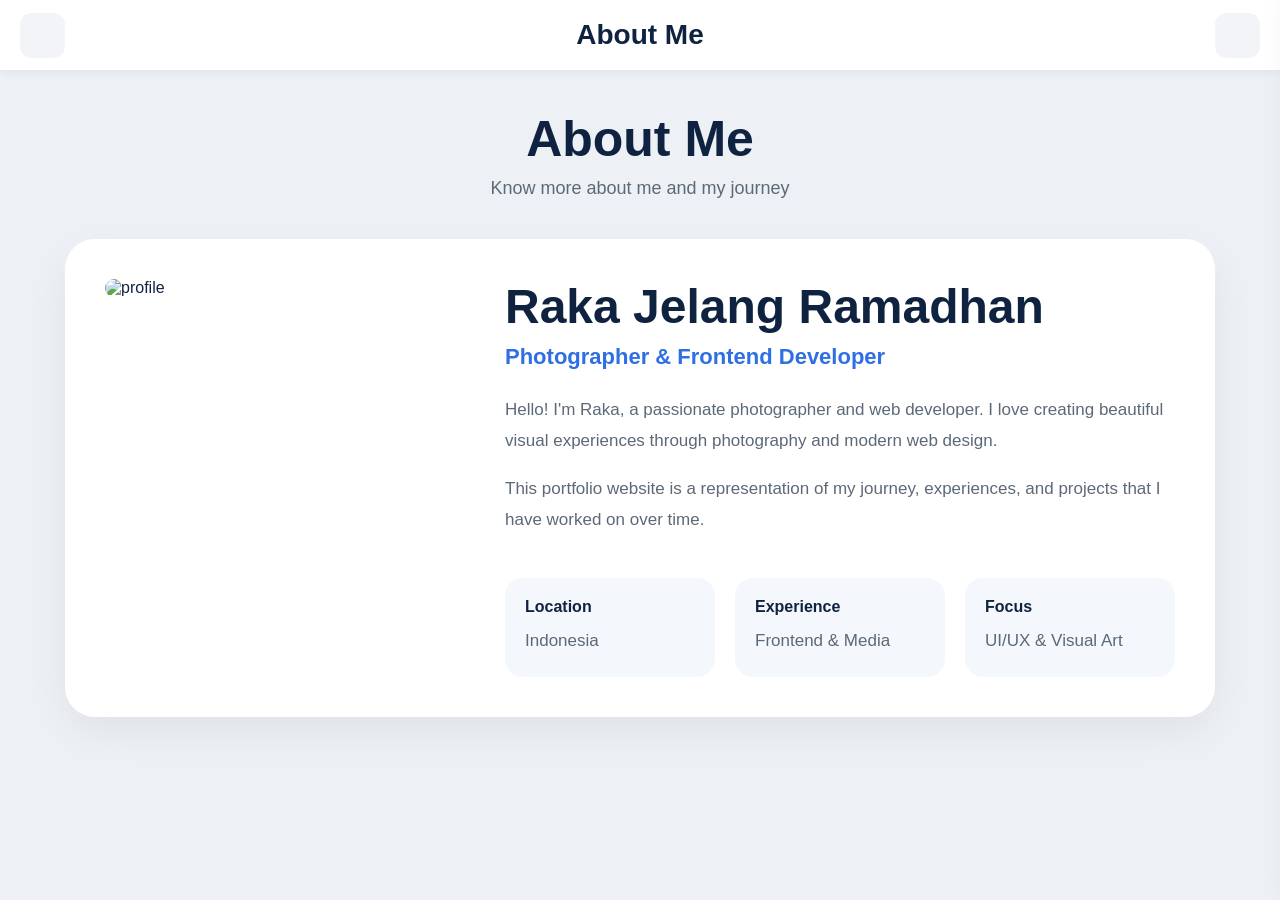
==== RjrProfile/html/about.html @ db1ca1b4 "upload file portofolio" ====
<!DOCTYPE html>
<html lang="en">
<head>
    <meta charset="UTF-8">
    <meta name="viewport" content="width=device-width, initial-scale=1.0">
    <title>About Me - Rjr Journey</title>

    <!-- CSS -->
    <link rel="stylesheet" href="../css/global.css">
    <link rel="stylesheet" href="../css/about.css">

    <!-- Remix Icon -->
    <link
        href="https://cdn.jsdelivr.net/npm/remixicon/fonts/remixicon.css"
        rel="stylesheet"
    />
</head>
<body>

    <!-- NAVBAR -->
    <header class="navbar">

        <button class="nav-btn" onclick="history.back()">
            <i class="ri-arrow-left-line"></i>
        </button>

        <h1 class="logo">About Me</h1>

        <button class="nav-btn" id="menuToggle">
            <i class="ri-menu-line"></i>
        </button>

    </header>

    <!-- SIDEBAR -->
    <aside class="sidebar" id="sidebar">

        <div class="sidebar-header">

            <div class="profile-image" style="width: 100px !important; height: 100px !important; border-radius: 50% !important; overflow: hidden !important; margin: auto !important; margin-bottom: 20px !important; display: flex !important; align-items: center !important; justify-content: center !important;">
                
                <img src="../assets/img/RakaMirror.png" alt="Raka Jelang Ramadhan" class="sidebar-img" style="width: 100% !important; height: 100% !important; object-fit: cover !important; display: block !important;">
            
            </div>

            <h2>Raka Jelang Ramadhan</h2>
            <p>Photographer & Developer</p>

        </div>

        <nav class="sidebar-menu">

            <a href="index.html">
                <i class="ri-home-5-line"></i>
                Home
            </a>

            <a href="about.html" class="active">
                <i class="ri-user-line"></i>
                About Me
            </a>

            <a href="education.html">
                <i class="ri-graduation-cap-line"></i>
                Education
            </a>

            <a href="skills.html">
                <i class="ri-code-s-slash-line"></i>
                Skills
            </a>

            <a href="experience.html">
                <i class="ri-briefcase-line"></i>
                Experience
            </a>

            <a href="projects.html">
                <i class="ri-camera-line"></i>
                Projects
            </a>

            <a href="contact.html">
                <i class="ri-mail-line"></i>
                Contact
            </a>

        </nav>

    </aside>

    <!-- OVERLAY -->
    <div class="overlay" id="overlay"></div>

    <!-- MAIN -->
    <main class="main-content">

        <section class="page-title">

            <h1>About Me</h1>
            <p>Know more about me and my journey</p>

        </section>

        <!-- ABOUT CARD -->
        <section class="about-container">

            <div class="about-image">

                <!-- GANTI DENGAN FOTO KAMU -->
                <img src="../assets/img/RakaMirror.png" alt="profile">

            </div>

            <div class="about-content">

                <h2>Raka Jelang Ramadhan</h2>

                <h3>Photographer & Frontend Developer</h3>

                <p>
                    Hello! I'm Raka, a passionate photographer and web developer.
                    I love creating beautiful visual experiences through photography
                    and modern web design.
                </p>

                <p>
                    This portfolio website is a representation of my journey,
                    experiences, and projects that I have worked on over time.
                </p>

                <div class="about-info">

                    <div class="info-box">
                        <h4>Location</h4>
                        <p>Indonesia</p>
                    </div>

                    <div class="info-box">
                        <h4>Experience</h4>
                        <p>Frontend & Media</p>
                    </div>

                    <div class="info-box">
                        <h4>Focus</h4>
                        <p>UI/UX & Visual Art</p>
                    </div>

                </div>

            </div>

        </section>

    </main>

    <!-- JS -->
    <script src="../js/sidebar.js"></script>

</body>
</html>
---- RjrProfile/css/global.css ----
/* RESET */

*{
    margin: 0;
    padding: 0;
    box-sizing: border-box;
    font-family: sans-serif;
}

html{
    scroll-behavior: smooth;
}

body{
    background: #edf1f5;
    color: #0f2341;
    overflow-x: hidden;
}

/* NAVBAR */

.navbar{
    position: fixed;
    top: 0;
    left: 0;
    width: 100%;
    height: 70px;

    background: white;

    display: flex;
    align-items: center;
    justify-content: space-between;

    padding: 0 20px;

    box-shadow: 0 2px 10px rgba(0,0,0,0.06);

    z-index: 1000;
}

.logo{
    font-size: 28px;
    font-weight: 700;
    color: #0f2341;
}

.nav-btn{
    width: 45px;
    height: 45px;

    border: none;
    border-radius: 12px;

    background: #f2f4f7;

    display: flex;
    align-items: center;
    justify-content: center;

    cursor: pointer;

    transition: 0.2s;
}

.nav-btn:hover{
    background: #e4e8ec;
}

.nav-btn i{
    font-size: 24px;
    color: #0f2341;
}

/* SIDEBAR */

.sidebar{
    position: fixed;
    top: 0;
    right: -320px;

    width: 300px;
    height: 100vh;

    background: white;

    z-index: 2000;

    transition: 0.3s ease;

    overflow-y: auto;

    box-shadow: -10px 0 30px rgba(0,0,0,0.08);
}

.sidebar.active{
    right: 0;
}

/* SIDEBAR HEADER */

.sidebar-header{
    padding: 40px 20px;

    border-bottom: 1px solid #eee;

    text-align: center;
}

.profile-image{
    width: 100px;
    height: 100px;

    border-radius: 50%;

    background: #eef1f5;

    margin: auto;
    margin-bottom: 20px;

    display: flex;
    align-items: center;
    justify-content: center;
}

.profile-image i{
    font-size: 50px;
    color: gray;
}

.sidebar-header h2{
    font-size: 22px;
    margin-bottom: 5px;
}

.sidebar-header p{
    color: #6c7a89;
    font-size: 15px;
}

/* SIDEBAR MENU */

.sidebar-menu{
    padding: 20px;

    display: flex;
    flex-direction: column;
    gap: 10px;
}

.sidebar-menu a{
    text-decoration: none;

    display: flex;
    align-items: center;
    gap: 14px;

    padding: 15px 18px;

    border-radius: 14px;

    color: #0f2341;

    font-weight: 600;

    transition: 0.2s;
}

.sidebar-menu a:hover{
    background: #f2f4f7;
}

.sidebar-menu a.active{
    background: #0f2341;
    color: white;
}

.sidebar-menu a i{
    font-size: 20px;
}

/* OVERLAY */

.overlay{
    position: fixed;
    inset: 0;

    background: rgba(0,0,0,0.4);

    opacity: 0;
    visibility: hidden;

    transition: 0.3s;

    z-index: 1500;
}

.overlay.active{
    opacity: 1;
    visibility: visible;
}

/* MAIN CONTENT */

.main-content{
    padding-top: 110px;
    padding-inline: 25px;
    padding-bottom: 50px;

    min-height: 100vh;
}

/* PAGE TITLE */

.page-title{
    text-align: center;
    margin-bottom: 40px;
}

.page-title h1{
    font-size: 50px;
    margin-bottom: 10px;
}

.page-title p{
    color: #5c6977;
    font-size: 18px;
}

/* CARD */

.card{
    background: white;

    border-radius: 24px;

    padding: 30px;

    box-shadow: 0 10px 30px rgba(0,0,0,0.05);
}

/* RESPONSIVE */

@media(max-width:768px){

    .logo{
        font-size: 22px;
    }

    .page-title h1{
        font-size: 36px;
    }

    .page-title p{
        font-size: 16px;
    }

    .sidebar{
        width: 270px;
    }

}
---- RjrProfile/css/about.css ----
.about-container{
    max-width: 1150px;

    margin: auto;

    background: white;

    border-radius: 30px;

    padding: 40px;

    display: grid;
    grid-template-columns: 350px 1fr;

    gap: 50px;

    box-shadow: 0 15px 40px rgba(0,0,0,0.06);
}

/* IMAGE */

.about-image{
    width: 100%;
}

.about-image img{
    width: 100%;
    border-radius: 24px;
    object-fit: cover;
}

/* CONTENT */

.about-content{
    display: flex;
    flex-direction: column;
    justify-content: center;
}

.about-content h2{
    font-size: 48px;
    margin-bottom: 10px;
}

.about-content h3{
    color: #2f6fe4;
    margin-bottom: 25px;
    font-size: 22px;
}

.about-content p{
    line-height: 1.8;
    color: #5c6977;
    margin-bottom: 18px;
    font-size: 17px;
}

/* INFO BOX */

.about-info{
    display: grid;
    grid-template-columns: repeat(3, 1fr);

    gap: 20px;

    margin-top: 25px;
}

.info-box{
    background: #f4f7fb;

    padding: 20px;

    border-radius: 18px;
}

.info-box h4{
    margin-bottom: 10px;
    color: #0f2341;
}

.info-box p{
    margin: 0;
    color: #5c6977;
}

/* RESPONSIVE */

@media(max-width:950px){

    .about-container{
        grid-template-columns: 1fr;
    }

    .about-image{
        max-width: 350px;
        margin: auto;
    }

}

@media(max-width:768px){

    .about-container{
        padding: 25px;
    }

    .about-content h2{
        font-size: 34px;
    }

    .about-content h3{
        font-size: 18px;
    }

    .about-info{
        grid-template-columns: 1fr;
    }

}
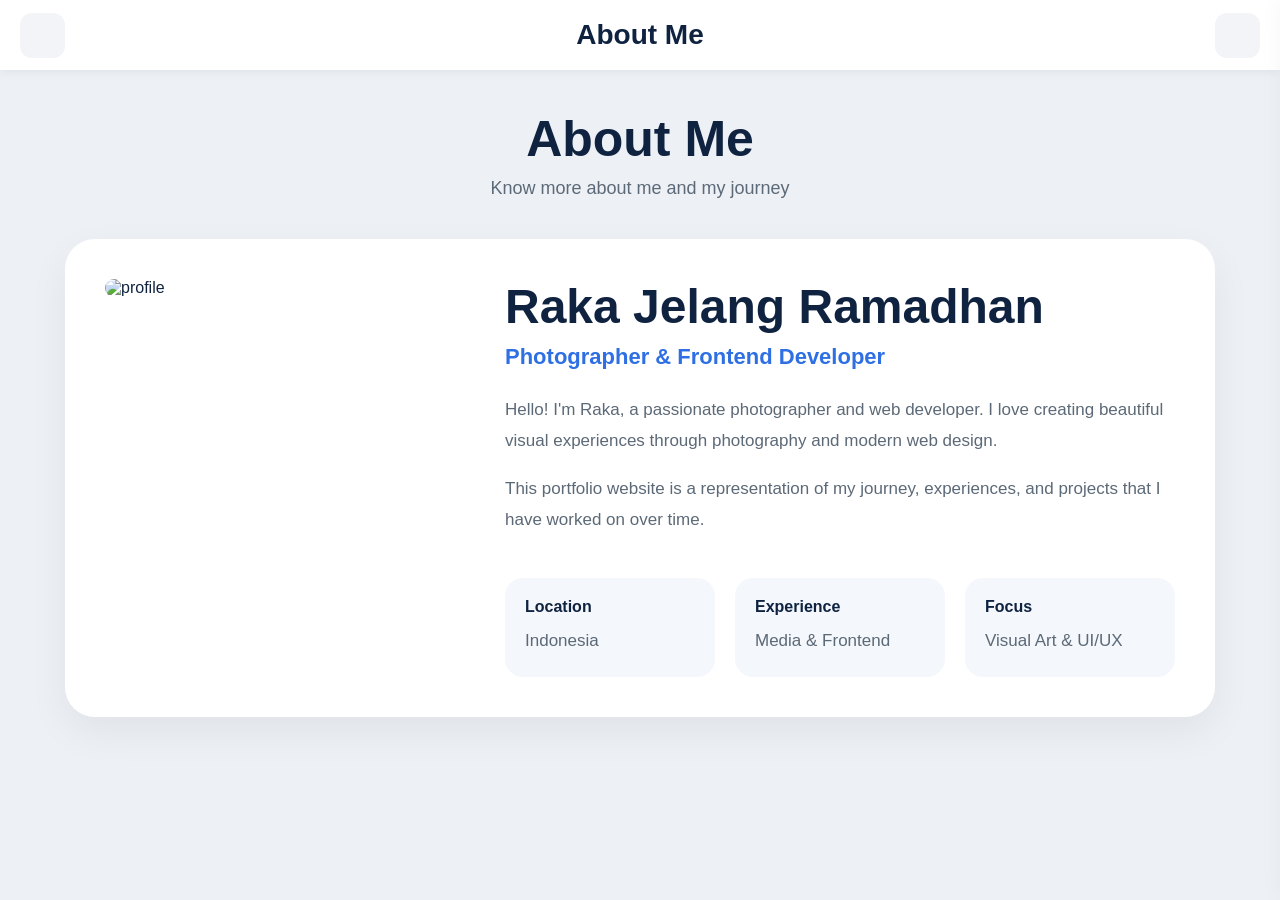
==== commit fbb6217c: "update" ====
--- a/RjrProfile/html/about.html
+++ b/RjrProfile/html/about.html
@@ -138,12 +138,12 @@
 
                     <div class="info-box">
                         <h4>Experience</h4>
-                        <p>Frontend & Media</p>
+                        <p>Media & Frontend</p>
                     </div>
 
                     <div class="info-box">
                         <h4>Focus</h4>
-                        <p>UI/UX & Visual Art</p>
+                        <p>Visual Art & UI/UX</p>
                     </div>
 
                 </div>
